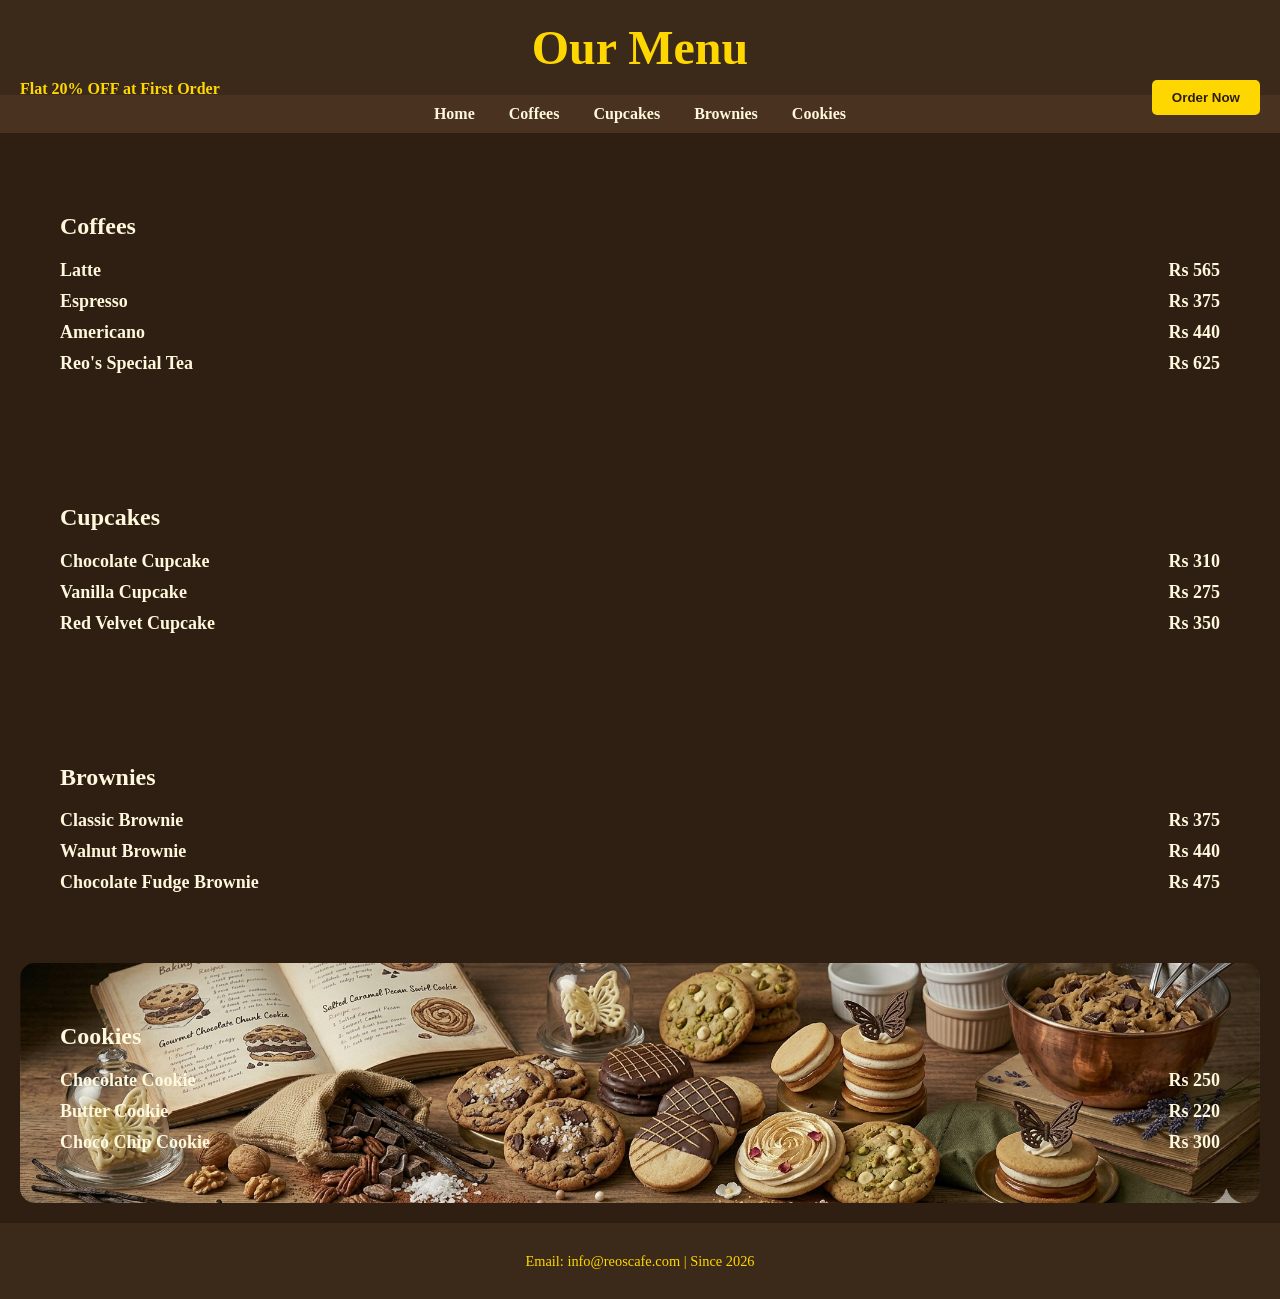
==== menu.html @ 511133bb "Rename Menu.HTML to menu.html" ====
<!DOCTYPE html>
<html lang="en">
<head>
  <meta charset="UTF-8">
  <meta name="viewport" content="width=device-width, initial-scale=1.0">
  <title>Menu - The Reo's Cafe</title>

  <link rel="stylesheet" href="style.css">
</head>

<body>

  <header>
    <h1>Our Menu</h1>

    <div class="offer">
      Flat 20% OFF at First Order
    </div>

    <button class="order-btn">
      Order Now
    </button>
  </header>

  <nav>
    <a href="index.html">Home</a>
    <a href="#coffees">Coffees</a>
    <a href="#cupcakes">Cupcakes</a>
    <a href="#brownies">Brownies</a>
    <a href="#cookies">Cookies</a>
  </nav>

  <!-- COFFEES -->

  <section id="coffees" class="menu-section coffee-bg">

    <h2> <b>Coffees</b></h2>

    <div class="item"> <b>
      Latte <span class="price">Rs 565</span>

    </b>
    </div>

    <div class="item">
      <b>Espresso <span class="price">Rs 375</span></b>
      
    </div>

    <div class="item"> <b>
  Americano <span class="price">Rs 440</span>
    </b>
    
    </div>

    <div class="item"> <b>
Reo's Special Tea <span class="price">Rs 625</span>
    </b>
      
    </div>

  </section>

  <!-- CUPCAKES -->

  <section id="cupcakes" class="menu-section cupcake-bg">

    <h2>
      <b>Cupcakes</b></h2>

    <div class="item"> <b>
      Chocolate Cupcake <span class="price">Rs 310</span>
    </b>

    </div>

    <div class="item"> <b>
Vanilla Cupcake <span class="price">Rs 275</span>
    </b>
      
    </div>

    <div class="item"> <b>
   Red Velvet Cupcake <span class="price">Rs 350</span>
    </b>
   
    </div>

  </section>

  <!-- BROWNIES -->

  <section id="brownies" class="menu-section brownie-bg">

    <h2> <b>Brownies</b></h2>

    <div class="item"> <b>
 Classic Brownie <span class="price">Rs 375</span>
    </b>
     
    </div>

    <div class="item"> <b>
   Walnut Brownie <span class="price">Rs 440</span>
    </b>
   
    </div>

    <div class="item"> <b>
      Chocolate Fudge Brownie <span class="price">Rs 475</span>

    </b>
    </div>

  </section>

  <!-- COOKIES -->

  <section id="cookies" class="menu-section cookie-bg">

    <h2><b>Cookies</b></h2>

    <div class="item"> <b>
      Chocolate Cookie <span class="price">Rs 250</span>

    </b>
    </div>

    <div class="item"> <b>
      Butter Cookie <span class="price">Rs 220</span>

    </b>
    </div>

    <div class="item"> <b>
      Choco Chip Cookie <span class="price">Rs 300</span>

    </b>
    </div>

  </section>

  <footer>
    <p>Email: info@reoscafe.com | Since 2026</p>
  </footer>

</body>
</html>
---- style.css ----
body {
  margin: 0;
  font-family: Georgia, serif;
  background-color: #2e1f12;
  color: #fff8dc;
}

/* HEADER */

header {
  text-align: center;
  padding: 20px;
  background-color: #3b2a1a;
  position: relative;
}

header h1 {
  font-size: 3em;
  color: #FFD700;
  margin: 0;
}

header h2 {
  font-size: 1.5em;
  color: #f5deb3;
  margin-top: 5px;
  font-style: italic;
}

/* OFFER */

.offer {
  position: absolute;
  left: 20px;
  top: 80px;
  color: #FFD700;
  font-weight: bold;
}

/* BUTTON */

.order-btn {
  position: absolute;
  right: 20px;
  top: 80px;
  background-color: #FFD700;
  color: #2e1f12;
  padding: 10px 20px;
  border: none;
  font-weight: bold;
  cursor: pointer;
  border-radius: 5px;
}

.order-btn:hover {
  background-color: white;
}

/* NAVBAR */

nav {
  background-color: #4a3220;
  padding: 10px;
  text-align: center;
}

nav a {
  color: #fff8dc;
  text-decoration: none;
  margin: 0 15px;
  font-weight: bold;
}

nav a:hover {
  color: #FFD700;
}

/* HERO IMAGE */

.hero img {
  width: 100%;
  height: 912px;
  object-fit: cover;
}

/* SIMPLE SECTIONS */

.simple-section {
  padding: 20px;
}

.simple-section h2 {
  color: #FFD700;
}

/* MENU SECTIONS */

.menu-section {
  padding: 40px;
  margin: 20px;
  border-radius: 15px;
  background-size: cover;
  background-position: center;
}

/* BACKGROUND IMAGES */

.coffee-bg {
  background-image: url("images/Coffee\ 6.png");
}

.cupcake-bg {
  background-image: url("images/Cupcakes\ 2.png");
}

.brownie-bg {
  background-image: url("images/Brownies.png");
}

.cookie-bg {
  background-image: url("Images/cookies\ 2.png");
}

/* MENU ITEMS */

.item {
  margin: 10px 0;
  font-size: 18px;
}

.price {
  float: right;
}

/* FOOTER */

footer {
  background-color: #3b2a1a;
  text-align: center;
  padding: 15px;
  margin-top: 20px;
  font-size: 0.9em;
  color: #FFD700;
}
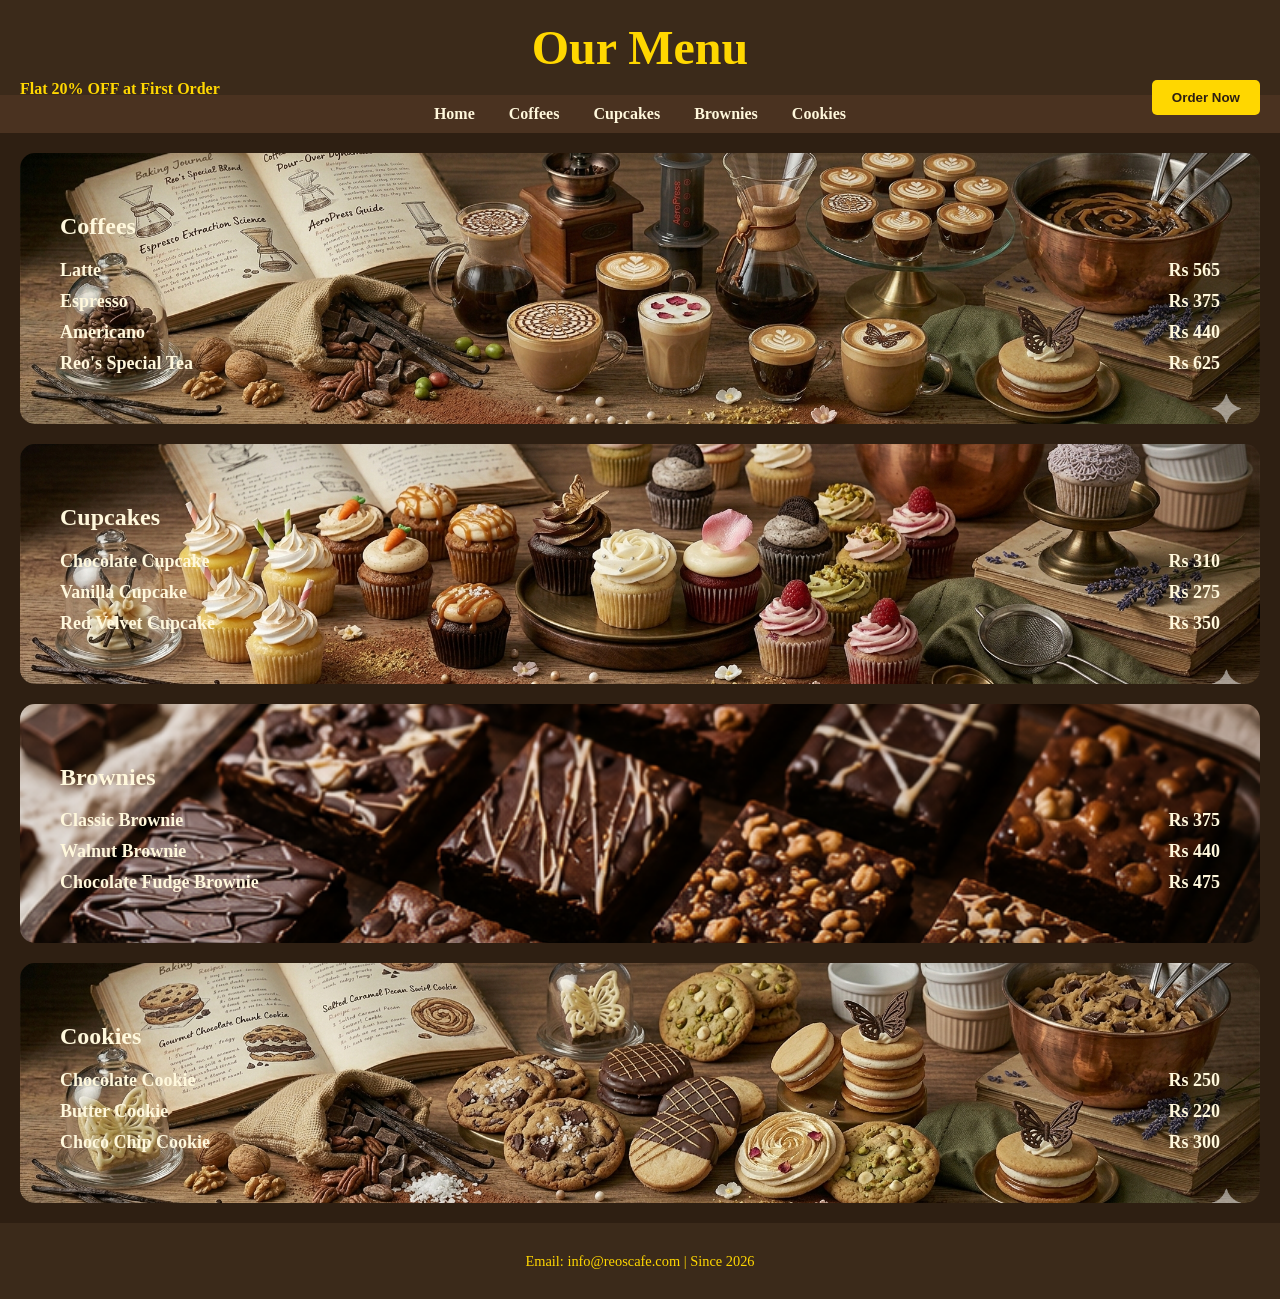
==== commit d82ebf8e: "Add files via upload" ====
--- a/menu.html
+++ b/menu.html
@@ -145,4 +145,4 @@
   </footer>
 
 </body>
-</html>
+</html>
--- a/style.css
+++ b/style.css
@@ -106,19 +106,19 @@
 /* BACKGROUND IMAGES */
 
 .coffee-bg {
-  background-image: url("images/Coffee\ 6.png");
+  background-image: url("Images/Coffee 6.png");
 }
 
 .cupcake-bg {
-  background-image: url("images/Cupcakes\ 2.png");
+  background-image: url("Images/Cupcakes 2.png");
 }
 
 .brownie-bg {
-  background-image: url("images/Brownies.png");
+  background-image: url("Images/Brownies.png");
 }
 
 .cookie-bg {
-  background-image: url("Images/cookies\ 2.png");
+  background-image: url("Images/cookies 2.png");
 }
 
 /* MENU ITEMS */
